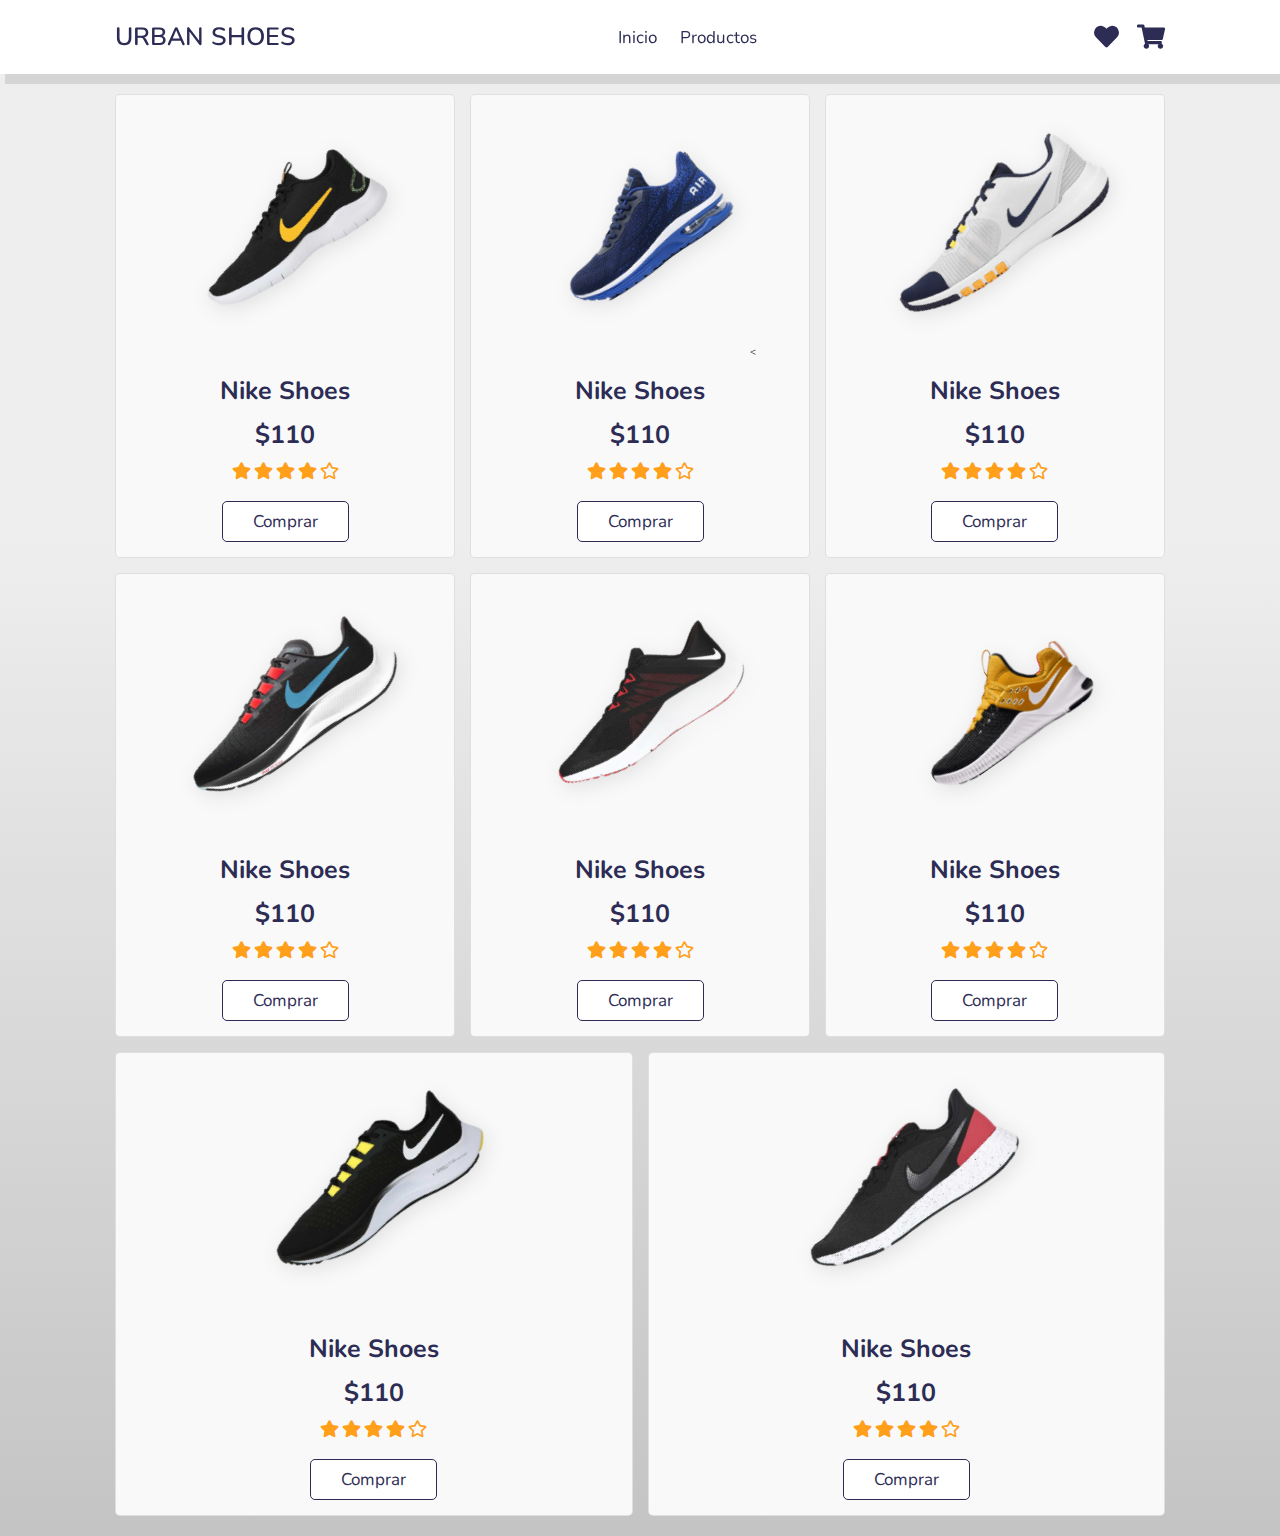
==== Proyecto Practicas/Proyecto Page Web API/index.html @ b1d3ac60 "Add files via upload" ====
<!DOCTYPE html>
<html lang="en">
<head>
    <meta charset="UTF-8">
    <meta name="viewport" content="width=device-width, initial-scale=1.0">
    <title>URBAN SHOES</title>

    <!-- font awesome cdn link  -->
    <link rel="stylesheet" href="https://cdnjs.cloudflare.com/ajax/libs/font-awesome/5.15.3/css/all.min.css">

    <!-- Estilos Css -->
    <link rel="stylesheet" href="style.css">
    <!--Logo Favicon-->
    <link rel="icon" href="images/Favicon.svg">

</head>
<body>
<header>

    <div id="menu-bar" class="fas fa-bars"></div>

    <a href="#" class="logo">URBAN SHOES</a>

    <nav class="navbar">
        <a href="#home">Inicio</a>
        <a href="#products">Productos</a>
       
    </nav>

    <div class="icons">
        <a href="#" class="fas fa-heart"></a>
        <a href="#" class="fas fa-shopping-cart"></a>
    </div>

</header>

<!--Productos Inicio!-->
<section class="products" id="products">

    <h1 class="heading">Zapatos Hombre <span></span> </h1>

    <div class="box-container">

        <div class="box">
            <div class="icons">
                <a href="#" class="fas fa-heart"></a>
                <a href="#" class="fas fa-eye"></a>
            </div>
            <img src="images/product-2.png" alt="">
            <div class="content">
                <h3>nike shoes</h3>
                <div class="price">$110 <span></span></div>
                <div class="stars">
                    <i class="fas fa-star"></i>
                    <i class="fas fa-star"></i>
                    <i class="fas fa-star"></i>
                    <i class="fas fa-star"></i>
                    <i class="far fa-star"></i>
                </div>
                <a href="#" class="btn">Comprar</a>
            </div>
        </div>

        <div class="box">
            <div class="icons">
                <a href="#" class="fas fa-heart"></a>
                <a href="#" class="fas fa-eye"></a>
                <a href="#" class="fa-solid fa-magnifying-glass"></a>
            </div>
            <img src="images/product-1.png" alt="">
            <<div class="content">
                <h3>nike shoes</h3>
                <div class="price">$110 <span></span></div>
                <div class="stars">
                    <i class="fas fa-star"></i>
                    <i class="fas fa-star"></i>
                    <i class="fas fa-star"></i>
                    <i class="fas fa-star"></i>
                    <i class="far fa-star"></i>
                </div>
                <a href="#" class="btn">Comprar</a>
            </div>
        </div>

        <div class="box">
            <div class="icons">
                <a href="#" class="fas fa-heart"></a>
                <a href="#" class="fas fa-eye"></a>
            </div>
            <img src="images/product-3.png" alt="">
            <div class="content">
                <h3>nike shoes</h3>
                <div class="price">$110 <span></span></div>
                <div class="stars">
                    <i class="fas fa-star"></i>
                    <i class="fas fa-star"></i>
                    <i class="fas fa-star"></i>
                    <i class="fas fa-star"></i>
                    <i class="far fa-star"></i>
                </div>
                <a href="#" class="btn">Comprar</a>
            </div>
        </div>

        <div class="box">
            <div class="icons">
                <a href="#" class="fas fa-heart"></a>
                <a href="#" class="fas fa-eye"></a>
            </div>
            <img src="images/product-4.png" alt="">
            <div class="content">
                <h3>nike shoes</h3>
                <div class="price">$110 <span></span></div>
                <div class="stars">
                    <i class="fas fa-star"></i>
                    <i class="fas fa-star"></i>
                    <i class="fas fa-star"></i>
                    <i class="fas fa-star"></i>
                    <i class="far fa-star"></i>
                </div>
                <a href="#" class="btn">Comprar</a>
            </div>
        </div>

        <div class="box">
            <div class="icons">
                <a href="#" class="fas fa-heart"></a>
                <a href="#" class="fas fa-eye"></a>
            </div>
            <img src="images/product-5.png" alt="">
            <div class="content">
                <h3>nike shoes</h3>
                <div class="price">$110 <span></span></div>
                <div class="stars">
                    <i class="fas fa-star"></i>
                    <i class="fas fa-star"></i>
                    <i class="fas fa-star"></i>
                    <i class="fas fa-star"></i>
                    <i class="far fa-star"></i>
                </div>
                <a href="#" class="btn">Comprar</a>
            </div>
        </div>

        <div class="box">
            <div class="icons">
                <a href="#" class="fas fa-heart"></a>
                <a href="#" class="fas fa-eye"></a>
            </div>
            <img src="images/product-8.png" alt="">
            <div class="content">
                <h3>nike shoes</h3>
                <div class="price">$110 <span></span></div>
                <div class="stars">
                    <i class="fas fa-star"></i>
                    <i class="fas fa-star"></i>
                    <i class="fas fa-star"></i>
                    <i class="fas fa-star"></i>
                    <i class="far fa-star"></i>
                </div>
                <a href="#" class="btn">comprar</a>
            </div>
        </div>

        <div class="box">
          <div class="icons">
              <a href="#" class="fas fa-heart"></a>
              <a href="#" class="fas fa-eye"></a>
          </div>
          <img src="images/product-9.png" alt="">
          <div class="content">
              <h3>nike shoes</h3>
              <div class="price">$110 <span></span></div>
              <div class="stars">
                  <i class="fas fa-star"></i>
                  <i class="fas fa-star"></i>
                  <i class="fas fa-star"></i>
                  <i class="fas fa-star"></i>
                  <i class="far fa-star"></i>
              </div>
              <a href="#" class="btn">comprar</a>
          </div>
        </div>

        <div class="box">
          <div class="icons">
              <a href="#" class="fas fa-heart"></a>
              <a href="#" class="fas fa-eye"></a>
          </div>
          <img src="images/product-10.png" alt="">
          <div class="content">
              <h3>nike shoes</h3>
              <div class="price">$110 <span></span></div>
              <div class="stars">
                  <i class="fas fa-star"></i>
                  <i class="fas fa-star"></i>
                  <i class="fas fa-star"></i>
                  <i class="fas fa-star"></i>
                  <i class="far fa-star"></i>
              </div>
              <a href="#" class="btn">comprar</a>
          </div>
        </div>

    </div>

</section>

<!-- Finaliza seccion Productos -->



<!-- Link Java Script  -->
<script src="script.js"></script>
    
</body>
</html>
---- Proyecto Practicas/Proyecto Page Web API/style.css ----
@import url('https://fonts.googleapis.com/css2?family=Nunito:wght@200;300;400;600;700&display=swap');

:root{
  --black:#2c2c54;
  --orange:#ff9f1a;
}

*{
  font-family: 'Nunito', sans-serif;
  margin: 0; padding:0;
  box-sizing: border-box;
  outline: none; border:none;
  text-decoration: none;
  text-transform: capitalize;
  transition: all .2s linear;
}

html{
  font-size: 62.5%;
  overflow-x: hidden;
  scroll-padding-top:6rem;
  scroll-behavior: smooth;
}

section{
  padding:2rem 9%;
}

.heading{
  text-align: center;
  text-transform: uppercase;
  font-size: 4rem;
  color:var(--black);
  padding:1rem;
}

.heading span{
  text-transform: uppercase;
  color:var(--orange);
}

.btn{
  display: inline-block;
  margin-top: 1rem;
  border-radius: .5rem;
  border:.1rem solid var(--black);
  font-weight: normal;
  font-size: 1.7rem;
  color:var(--black);
  cursor: pointer;
  background:#fff;
  padding:.8rem 3rem;
}

.btn:hover{
  background:var(--orange);
  color:#fff;
}

header{
  position: fixed;
  top:0; left:0; right:0;
  z-index: 1000;
  background:#fff;
  padding:2rem 9%;
  display: flex;
  align-items: center;
  justify-content: space-between;
  box-shadow: 0.5rem 1rem rgba(0,0,0,.1);
}

/*Logo Urban Shoes.*/
header .logo{
  font-size: 2.5rem;
  color:var(--black);
  font-weight: 600;
}
header .logo:hover{
  color: var(--orange);
  transform: scale(1.1);
  
}

header .navbar a{
  font-size: 1.7rem;
  color:var(--black);
  margin:0 1rem;
}

header .navbar a:hover{
  color:var(--orange);
}

header .icons a{
  font-size: 2.5rem;
  color:var(--black);
  margin-left:1.5rem;
}

header .icons a:hover{
  color:var(--orange);
}

#menu-bar{
  font-size: 2.5rem;
  padding: .5rem 1.5rem;
  border:.1rem solid var(--black);
  color:var(--black);
  border-radius: .3rem;
  cursor: pointer;
  display: none;
}

/* Productos Zapatos*/
.products{
  background: rgb(238,238,238);
background: linear-gradient(180deg, rgba(238,238,238,1) 35%, rgba(0,0,0,0.23042720506171221) 100%);
}


.products .box-container{
  display: flex;
  flex-wrap: wrap;
  gap:1.5rem;
}

.products .box-container .box{
  border:.1rem solid rgba(0,0,0,.1);
  border-radius: .5rem;
  text-align: center;
  position: relative;
  overflow: hidden;
  background:#f9f9f9;
  flex:1 1 30rem;
}
.products .box-container .box:hover{
  box-shadow: 5px 5px 20px 1px rgba(0, 0, 0, 0.244);
 
}

.products .box-container .box .content{
  padding:1.5rem;
}

.products .box-container .box img{
  height:10rem;
  transform: rotate(-35deg);
  filter:drop-shadow(0 .5rem 1rem rgba(0,0,0,.1));
  margin:8rem 2rem;
}

.products .box-container .box:hover img{
  transform: rotate(-35deg) scale(1.2);
}

.products .box-container .box .icons{
  display: flex;
  flex-flow: column;
  position: absolute;
  top:.5rem; left:-10rem;
}

.products .box-container .box:hover .icons{
  left:1rem;
}

.products .box-container .box .icons a{
  height:4.5rem;
  width:5rem;
  line-height: 4.5rem;
  font-size: 2rem;
  color:var(--black);
  border:.1rem solid var(--black);
  border-radius: .5rem;
  background:#fff;
  margin-top: .5rem;
}

.products .box-container .box .icons a:hover{
  background:var(--orange);
  color:#fff;
}

.products .box-container .box .content h3{
  color:var(--black);
  font-size: 2.5rem;
  font-style:unset;
}

.products .box-container .box .content .price{
  color:var(--black);
  font-size: 2.5rem;
  font-weight: bolder;
  padding:1rem 0;
}

.products .box-container .box .content .price span{
  color:var(--orange);
  font-size: 1.5rem;
  text-decoration: line-through;
}

.products .box-container .box .content .stars{
  padding-bottom: 1rem;
}

.products .box-container .box .content .stars i{
  font-size: 1.7rem;
  color:var(--orange);
}

/* media queries  */

@media (max-width:991px){

  html{
    font-size: 55%;
  }

  header{
    padding:2rem;
  }

  section{
    padding:2rem;
  }

}

@media (max-width:768px){

  #menu-bar{
    display: block;
  }

  header .navbar{
    position: absolute;
    top:100%; left:-120%;
    width:100%;
    background:#eee;
    border-top: .1rem solid rgba(0,0,0,.1);
  }

  header .navbar.active{
    left:0;
  }

  header .navbar a{
    font-size: 2rem;
    background:#fff;
    border:.1rem solid var(--black);
    border-radius: .5rem;
    padding:1.5rem;
    margin:1.5rem;
    display: block;
    text-align: center;
  }

  .home .slide-container .slide .image .text{
    width:60%;
  }

  .home #prev,
  .home #next{
    top:85%;
  }

}

@media (max-width:400px){

  html{
    font-size: 50%;
  }

  .home .slide-container .slide .image{
    padding-bottom: 6rem;
  }

  .heading{
    font-size: 3rem;
  }

}
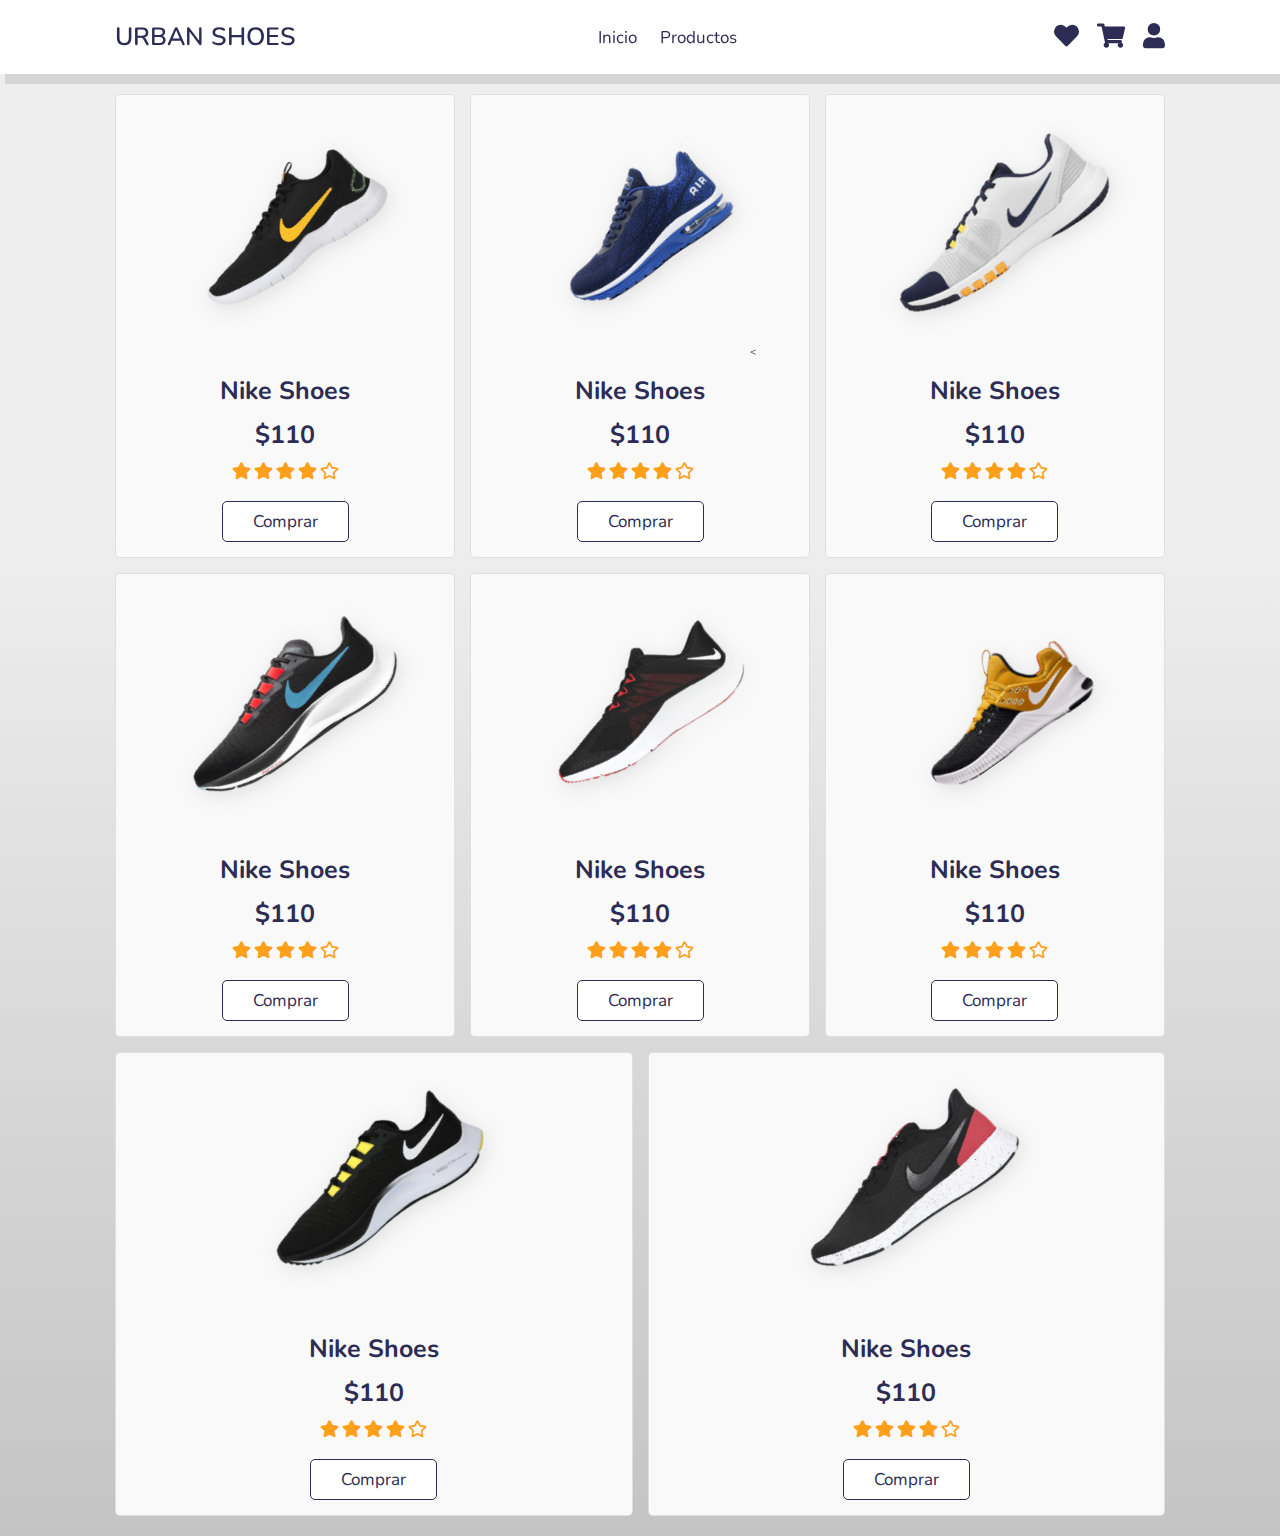
==== commit 25a0070c: "Agregando cambios semana 7" ====
--- a/Proyecto Practicas/Proyecto Page Web API/index.html
+++ b/Proyecto Practicas/Proyecto Page Web API/index.html
@@ -30,6 +30,7 @@
     <div class="icons">
         <a href="#" class="fas fa-heart"></a>
         <a href="#" class="fas fa-shopping-cart"></a>
+        <a href="#"><i class="fa fa-user"></i></a>
     </div>
 
 </header>
@@ -201,9 +202,9 @@
               <a href="#" class="btn">comprar</a>
           </div>
         </div>
-
+        
     </div>
-
+    <div id="shoes"></div>
 </section>
 
 <!-- Finaliza seccion Productos -->
--- a/Proyecto Practicas/Proyecto Page Web API/style.css
+++ b/Proyecto Practicas/Proyecto Page Web API/style.css
@@ -209,6 +209,8 @@
   color:var(--orange);
 }
 
+
+
 /* media queries  */
 
 @media (max-width:991px){
